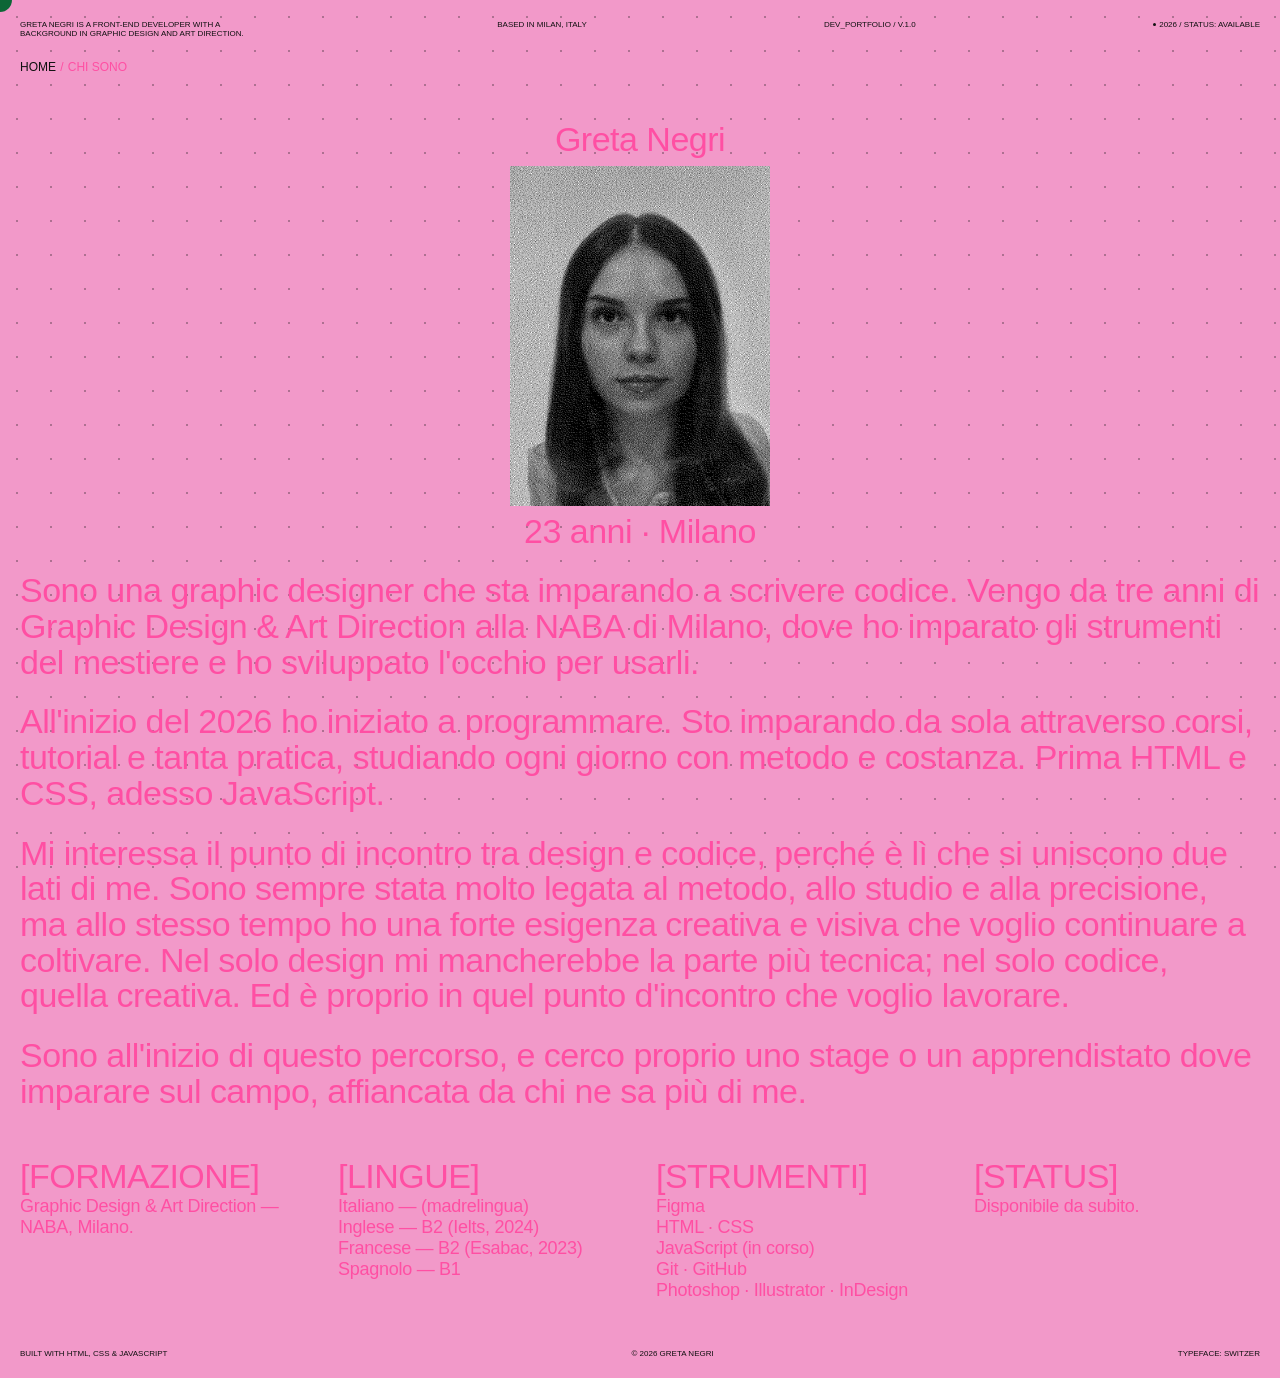
==== about.html @ 02b5675b "Split CSS into base + per-page, rename pages to English, add contact page - base.css shared; per-pag" ====
<!doctype html>
<html lang="it">
  <head>
    <meta charset="UTF-8" />
    <meta name="viewport" content="width=device-width, initial-scale=1.0" />
    <title>Chi sono — Greta Negri</title>

    <meta
      name="description"
      content="Chi è Greta Negri: graphic designer che sta imparando a scrivere codice. Formazione, strumenti e il percorso tra design e front-end, a Milano."
    />
    <meta name="author" content="Greta Negri" />

    <link rel="icon" type="image/png" href="./assets/img/favicon.png" />
    <link rel="apple-touch-icon" href="./assets/img/apple-touch-icon.png" />

    <meta property="og:type" content="website" />
    <meta
      property="og:url"
      content="https://portfolio-gretanegri.vercel.app/about.html"
    />
    <meta property="og:title" content="Chi sono — Greta Negri" />
    <meta
      property="og:description"
      content="Graphic designer che sta imparando a scrivere codice. Il mio percorso, tra metodo e creatività."
    />
    <meta
      property="og:image"
      content="https://portfolio-gretanegri.vercel.app/assets/img/index-photo.png"
    />

    <link
      rel="preload"
      href="./assets/fonts/Switzer-Regular.woff2"
      as="font"
      type="font/woff2"
      crossorigin
    />
    <link
      rel="preload"
      href="./assets/fonts/Switzer-Medium.woff2"
      as="font"
      type="font/woff2"
      crossorigin
    />

    <link rel="stylesheet" href="./src/css/base.css" />
    <link rel="stylesheet" href="./src/css/about.css" />
  </head>

  <body>
    <header>
      <p lang="en">
        Greta Negri is a front-end developer with a background in graphic design
        and art direction.
      </p>
      <p lang="en">Based in Milan, Italy</p>
      <p>dev_portfolio / v.1.0</p>
      <p lang="en">
        <span class="dot" aria-hidden="true"></span>2026 / status: available
      </p>
    </header>

    <nav class="breadcrumb" aria-label="Percorso">
      <ol>
        <li><a href="./index.html">Home</a></li>
        <li aria-current="page">Chi sono</li>
      </ol>
    </nav>

    <main class="about">
      <!-- NAME + PHOTO -->
      <div class="about__name reveal">
        <h1>Greta Negri</h1>
        <img
          src="./assets/img/about-photo.png"
          alt="Ritratto di Greta Negri"
          width="260"
          height="340"
        />
        <p>23 anni · Milano</p>
      </div>

      <!-- INTRO TEXT -->
      <div class="about__intro">
        <p class="reveal">
          Sono una graphic designer che sta imparando a scrivere codice. Vengo
          da tre anni di Graphic Design &amp; Art Direction alla NABA di Milano,
          dove ho imparato gli strumenti del mestiere e ho sviluppato l'occhio
          per usarli.
        </p>
        <p class="reveal">
          All'inizio del 2026 ho iniziato a programmare. Sto imparando da sola
          attraverso corsi, tutorial e tanta pratica, studiando ogni giorno con
          metodo e costanza. Prima HTML e CSS, adesso JavaScript.
        </p>
        <p class="reveal">
          Mi interessa il punto di incontro tra design e codice, perché è lì che
          si uniscono due lati di me. Sono sempre stata molto legata al metodo,
          allo studio e alla precisione, ma allo stesso tempo ho una forte
          esigenza creativa e visiva che voglio continuare a coltivare. Nel solo
          design mi mancherebbe la parte più tecnica; nel solo codice, quella
          creativa. Ed è proprio in quel punto d'incontro che voglio lavorare.
        </p>
        <p class="reveal">
          Sono all'inizio di questo percorso, e cerco proprio uno stage o un
          apprendistato dove imparare sul campo, affiancata da chi ne sa più di
          me.
        </p>
      </div>

      <!-- FACTS -->
      <dl class="about__facts">
        <div class="reveal">
          <dt>Formazione</dt>
          <dd>Graphic Design &amp; Art Direction — NABA, Milano.</dd>
        </div>
        <div class="reveal">
          <dt>Lingue</dt>
          <dd>Italiano — (madrelingua)</dd>
          <dd>Inglese — B2 (Ielts, 2024)</dd>
          <dd>Francese — B2 (Esabac, 2023)</dd>
          <dd>Spagnolo — B1</dd>
        </div>
        <div class="reveal">
          <dt>Strumenti</dt>
          <dd>Figma</dd>
          <dd>HTML · CSS</dd>
          <dd>JavaScript (in corso)</dd>
          <dd>Git · GitHub</dd>
          <dd>Photoshop · Illustrator · InDesign</dd>
        </div>
        <div class="reveal">
          <dt>Status</dt>
          <dd>Disponibile da subito.</dd>
        </div>
      </dl>
    </main>

    <footer>
      <p lang="en">Built with HTML, CSS &amp; JavaScript</p>
      <p>© 2026 Greta Negri</p>
      <p lang="en">Typeface: Switzer</p>
    </footer>
    <div class="cursor" aria-hidden="true"></div>

    <script src="./src/js/main.js"></script>
  </body>
</html>
---- src/css/base.css ----
/* -------------------------------------------TOKENS------------------------------------------- */
:root {
  --color-bg: #f7f5f0;
  --color-text: #111111;
  --color-pink: #ff4fa3;
  --color-pink-light: #ffd6ec;
  --color-pink-medium: #f299c9;
  --dot-color: var(--color-pink);
  --dot-halo: rgba(255, 79, 163, 0.5);
  --font-main: "Switzer", "Helvetica Neue", Helvetica, Arial, sans-serif;
  --indent: 8.75rem;
}

/* -------------------------------------------FONTS------------------------------------------- */
@font-face {
  font-family: "Switzer";
  src: url("../../assets/fonts/Switzer-Regular.woff2") format("woff2");
  font-weight: 400;
  font-style: normal;
  font-display: swap;
}
@font-face {
  font-family: "Switzer";
  src: url("../../assets/fonts/Switzer-Medium.woff2") format("woff2");
  font-weight: 500;
  font-style: normal;
  font-display: swap;
}

/* -------------------------------------------RESET------------------------------------------- */
*,
*::before,
*::after {
  box-sizing: border-box;
}

html {
  font-family: var(--font-main);
  margin: 20px;
  scroll-behavior: smooth;
}

body {
  margin: 0;
  padding: 0;
  background-color: var(--color-bg);
  background-image: radial-gradient(
    rgba(17, 17, 17, 0.3) 0.75px,
    transparent 0.75px
  );
  background-size: 34px 34px;
  background-attachment: fixed;
}

.link-list ul {
  list-style: none;
  padding: 0;
  margin: 0;
}

h1,
h2,
h3,
p,
figure {
  margin: 0;
}

/* stile del testo quando lo seleziono */
::selection {
  background-color: var(--color-pink-light);
  color: var(--color-pink);
}

/* --------------------------------------METADATA + FOOTER------------------------------------- */
header,
footer {
  display: flex;
  justify-content: space-between;
}

header p,
footer p {
  font-size: 0.5rem;
  line-height: 1.125;
  font-weight: 500;
  text-transform: uppercase;
}

/* ---------------------------------------METADATA BAR--------------------------------------- */
header {
  position: fixed;
  top: 20px;
  left: 20px;
  right: 20px;
  z-index: 10;
  color: var(--color-text);
}

header p {
  max-width: 15rem;
  color: var(--color-text);
}

/* -------------------------------------------BREADCRUMB------------------------------------------- */
.breadcrumb ol {
  list-style: none;
  margin: 0;
  padding: 0;
  display: flex;
  gap: 0.35em;
  margin-top: 2.5rem;
}

.breadcrumb li + li::before {
  content: "/";
  margin-right: 0.35em;
}

.breadcrumb {
  font-size: 0.75rem;
  font-weight: 500;
  text-transform: uppercase;
}

.breadcrumb a {
  color: var(--color-text);
  text-decoration: none;
  transition: color 0.2s ease;
}

.breadcrumb a:hover {
  color: var(--color-pink);
}

/* -------------------------------------------CURSORE------------------------------------------- */
@media (hover: hover) and (pointer: fine) {
  .cursor {
    position: fixed;
    top: 0;
    left: 0;
    width: 24px;
    height: 24px;
    border-radius: 50%; /* cerchio */
    background: #fff;
    mix-blend-mode: difference; /* inverte sopra ciò che c'è dietro */
    pointer-events: none; /* ← FONDAMENTALE: non blocca i click */
    transform: translate(-50%, -50%); /* centra il cerchio sulla punta */
    z-index: 9999; /* sopra tutto */
    transition:
      width 0.25s ease,
      height 0.25s ease;
  }
}

.cursor--hover {
  width: 56px;
  height: 56px;
}

/* -------------------------------------------STATUS DOT------------------------------------------- */
.dot {
  display: inline-block;
  width: 0.4em;
  height: 0.4em;
  border-radius: 50%;
  background: var(--dot-color);
  margin-right: 0.4em;
  vertical-align: middle;
  animation: pulse 2.4s ease-out infinite;
}

@keyframes pulse {
  0% {
    box-shadow: 0 0 0 0 var(--dot-halo);
  }
  60% {
    box-shadow: 0 0 0 0.7em transparent;
  }
  100% {
    box-shadow: 0 0 0 0 transparent;
  }
}

/* ---------------------------------- MOTION OFF (globale) ---------------------------------- */
@media (prefers-reduced-motion: reduce) {
  /* SE l'utente vuole meno movimento... */
  *,
  *::before,
  *::after {
    animation: none !important; /* ...spegni le animazioni */
    transition: none !important;
  }
  .reveal-load {
    opacity: 1;
  }
}

/* ------------------------- HEADER RESPONSIVE (vale su tutte le pagine) ------------------------- */
@media (max-width: 1024px) {
  header {
    position: static;
  }
}

@media (max-width: 600px) {
  header p:nth-child(n + 3) {
    display: none;
  }
}
---- src/css/about.css ----
body {
  background-color: var(--color-pink-medium);
  color: var(--color-pink);
  --dot-color: var(--color-text);
  --dot-halo: rgba(17, 17, 17, 0.4);
}

/* -------------------------------------------MAIN------------------------------------------- */
.about {
  margin-top: 3rem;
}

/* -------------------------------------------LAYOUT------------------------------------------- */
.about__name,
.about__intro,
.about__facts {
  max-width: 90rem;
  margin-inline: auto;
}

/* -------------------------------------------NAME + PHOTO------------------------------------------- */
.about__name :is(h1, p),
.about__intro {
  font-size: 2.125rem;
  line-height: 1.05;
  letter-spacing: -0.015em;
  font-weight: 400;
}

.about__name {
  display: flex;
  flex-direction: column;
  align-items: center;
  gap: 0.5rem;
}

/* -------------------------------------------INTRO TEXT------------------------------------------- */
.about__intro {
  display: flex;
  flex-direction: column;
  gap: 1.5rem;
  margin-top: 1.5rem;
}

/* -------------------------------------------FACTS------------------------------------------- */
.about__facts {
  display: grid;
  grid-template-columns: repeat(4, 1fr);
  gap: 2rem;
  margin-top: 3rem;
  margin-bottom: 3rem;
}

.about__facts dt {
  font-size: 2.125rem;
  font-weight: 500;
  letter-spacing: -0.015em;
  text-transform: uppercase;
}

.about__facts dt::before {
  content: "[";
}

.about__facts dt::after {
  content: "]";
}

.about__facts dd {
  margin: 0;
  font-size: 1.125rem;
  letter-spacing: -0.015em;
}

/* -------------------------------------------FOOTER------------------------------------------- */
footer p {
  color: var(--color-text);
}

/* ============================================================= */
/* --- RESPONSIVE (desktop-first) --- */
/* ============================================================= */

/* -------------------------------------------TABLET------------------------------------------- */
@media (max-width: 900px) {
  .about__facts {
    grid-template-columns: repeat(2, 1fr);
  }

  .about__name img {
    width: 30%;
    height: auto;
  }
}

/* -------------------------------------------MOBILE------------------------------------------- */
@media (max-width: 600px) {
  .about__name :is(h1, p),
  .about__intro,
  .about__facts dt {
    font-size: 1.5rem;
  }

  .about__photo {
    max-width: 100%;
    height: auto;
  }

  .about__facts {
    grid-template-columns: 1fr;
    gap: 1.5rem;
  }
}
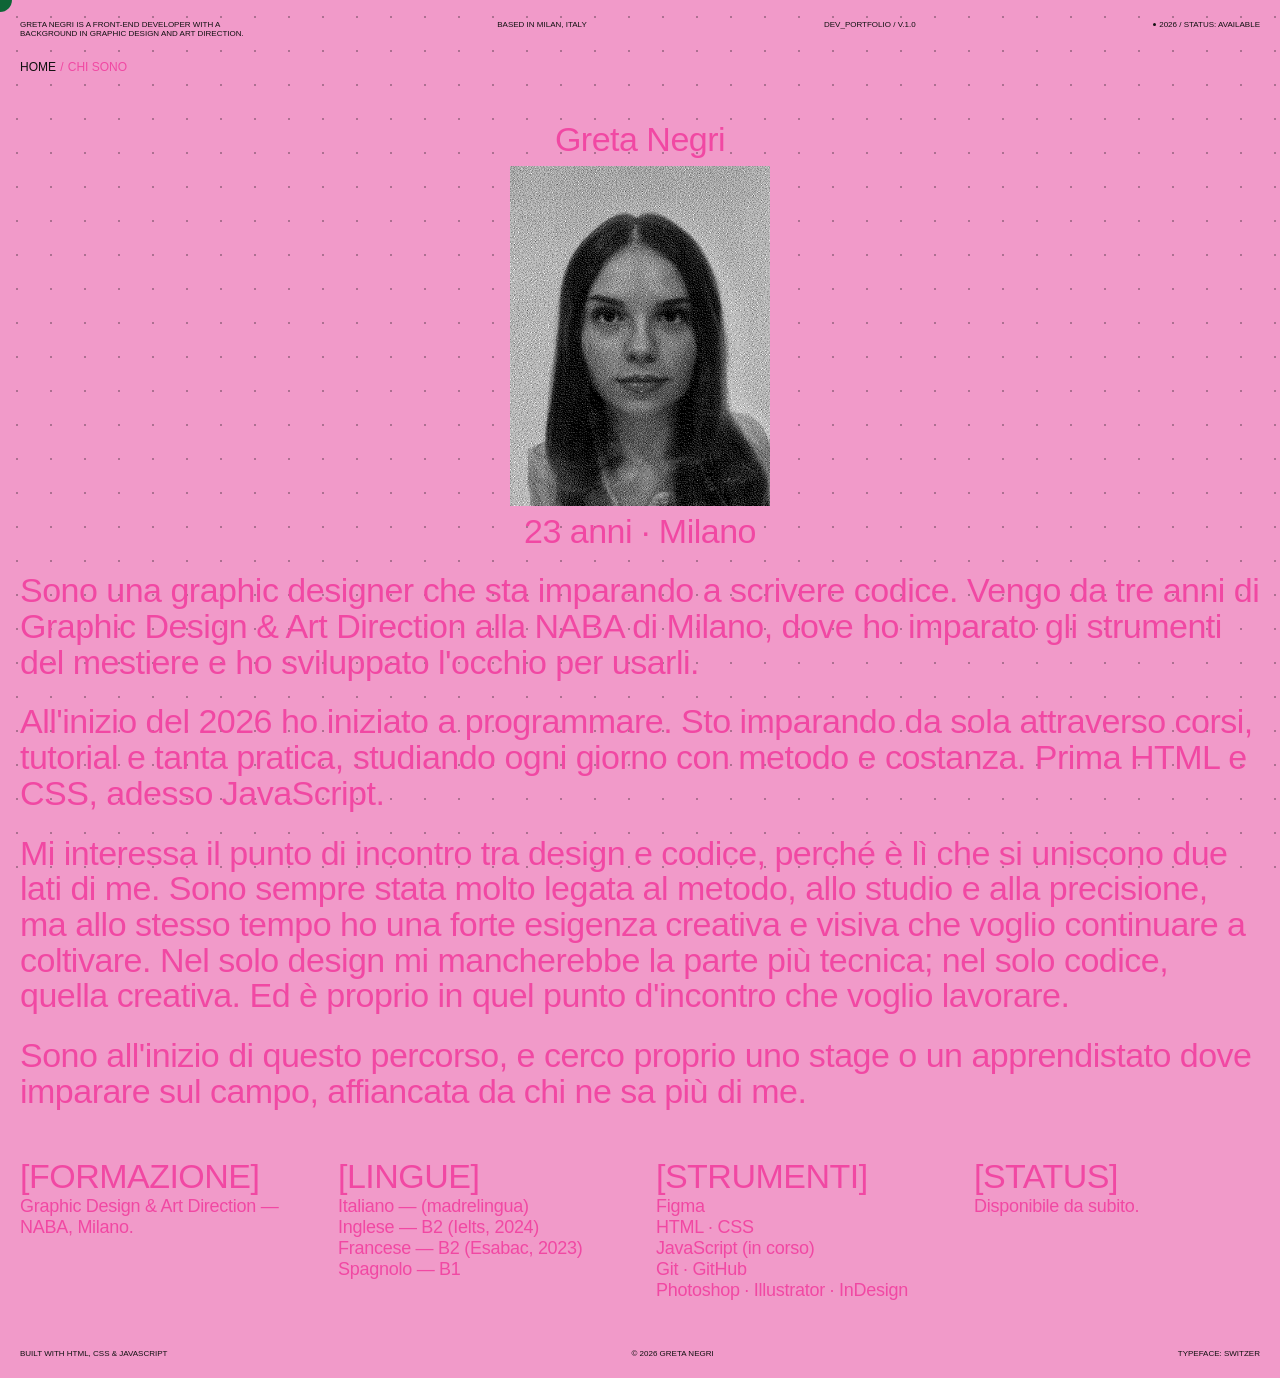
==== commit 34ed17a2: "feat: smooth scroll, entrance animations, scroll-lit about text" ====
--- a/about.html
+++ b/about.html
@@ -83,18 +83,18 @@
 
       <!-- INTRO TEXT -->
       <div class="about__intro">
-        <p class="reveal">
+        <p class="reveal-text">
           Sono una graphic designer che sta imparando a scrivere codice. Vengo
           da tre anni di Graphic Design &amp; Art Direction alla NABA di Milano,
           dove ho imparato gli strumenti del mestiere e ho sviluppato l'occhio
           per usarli.
         </p>
-        <p class="reveal">
+        <p class="reveal-text">
           All'inizio del 2026 ho iniziato a programmare. Sto imparando da sola
           attraverso corsi, tutorial e tanta pratica, studiando ogni giorno con
           metodo e costanza. Prima HTML e CSS, adesso JavaScript.
         </p>
-        <p class="reveal">
+        <p class="reveal-text">
           Mi interessa il punto di incontro tra design e codice, perché è lì che
           si uniscono due lati di me. Sono sempre stata molto legata al metodo,
           allo studio e alla precisione, ma allo stesso tempo ho una forte
@@ -102,7 +102,7 @@
           design mi mancherebbe la parte più tecnica; nel solo codice, quella
           creativa. Ed è proprio in quel punto d'incontro che voglio lavorare.
         </p>
-        <p class="reveal">
+        <p class="reveal-text">
           Sono all'inizio di questo percorso, e cerco proprio uno stage o un
           apprendistato dove imparare sul campo, affiancata da chi ne sa più di
           me.
@@ -144,6 +144,7 @@
     </footer>
     <div class="cursor" aria-hidden="true"></div>
 
+    <script src="./src/js/vendor/lenis.min.js"></script>
     <script src="./src/js/main.js"></script>
   </body>
 </html>
--- a/src/css/base.css
+++ b/src/css/base.css
@@ -1,10 +1,10 @@
 /* -------------------------------------------TOKENS------------------------------------------- */
 :root {
-  --color-bg: #f7f5f0;
+  --color-bg: #ffffff;
   --color-text: #111111;
-  --color-pink: #ff4fa3;
+  --color-pink: #f148a3;
   --color-pink-light: #ffd6ec;
-  --color-pink-medium: #f299c9;
+  --color-pink-medium: #f19ac9;
   --dot-color: var(--color-pink);
   --dot-halo: rgba(255, 79, 163, 0.5);
   --font-main: "Switzer", "Helvetica Neue", Helvetica, Arial, sans-serif;
@@ -146,7 +146,7 @@
     mix-blend-mode: difference; /* inverte sopra ciò che c'è dietro */
     pointer-events: none; /* ← FONDAMENTALE: non blocca i click */
     transform: translate(-50%, -50%); /* centra il cerchio sulla punta */
-    z-index: 9999; /* sopra tutto */
+    z-index: 10001; /* sopra tutto, anche sopra l'overlay contatti (10000) */
     transition:
       width 0.25s ease,
       height 0.25s ease;
@@ -182,6 +182,52 @@
   }
 }
 
+/* ---------------------------------- SMOOTH SCROLL (Lenis) ---------------------------------- */
+html.lenis,
+html.lenis body {
+  height: auto;
+}
+.lenis.lenis-smooth {
+  scroll-behavior: auto !important; /* niente doppio smooth col CSS nativo */
+}
+.lenis.lenis-smooth [data-lenis-prevent] {
+  overscroll-behavior: contain;
+}
+.lenis.lenis-stopped {
+  overflow: hidden;
+}
+
+/* ---------------------------------- ENTRANCE AL CARICAMENTO ---------------------------------- */
+/* animazione condivisa: l'elemento entra salendo (usata da home e altre pagine).
+   Nota: opacity 0 vive SOLO qui dentro → se l'animazione è spenta
+   (motion-off), l'elemento resta a opacity 1 e la pagina è visibile. */
+@keyframes rise {
+  from {
+    opacity: 0;
+    transform: translateY(1rem);
+  }
+  to {
+    opacity: 1;
+    transform: translateY(0);
+  }
+}
+
+/* classe riutilizzabile: chi ha .reveal entra con la cascata "rise" al load */
+.reveal {
+  animation: rise 1s ease both;
+}
+
+/* ---------------------------------- TESTO ACCESO ALLO SCROLL (#4) ---------------------------------- */
+/* le parole partono opache e prendono colore man mano che scorri.
+   Gli <span class="word"> li crea il JavaScript spezzando il testo. */
+.reveal-text .word {
+  opacity: 0.3;
+  transition: opacity 0.3s ease;
+}
+.reveal-text .word.is-lit {
+  opacity: 1;
+}
+
 /* ---------------------------------- MOTION OFF (globale) ---------------------------------- */
 @media (prefers-reduced-motion: reduce) {
   /* SE l'utente vuole meno movimento... */
@@ -191,7 +237,8 @@
     animation: none !important; /* ...spegni le animazioni */
     transition: none !important;
   }
-  .reveal-load {
+  /* ...e mostra il testo del #4 già pieno, senza effetto */
+  .reveal-text .word {
     opacity: 1;
   }
 }
--- a/src/css/about.css
+++ b/src/css/about.css
@@ -8,6 +8,24 @@
 /* -------------------------------------------MAIN------------------------------------------- */
 .about {
   margin-top: 3rem;
+}
+
+/* -------------------------------------------ENTRANCE (cascata)------------------------------------------- */
+/* .reveal porta già l'animazione "rise" da base.css: qui aggiungo solo i ritardi */
+.about__name {
+  animation-delay: 0.05s;
+}
+.about__facts > div:nth-child(1) {
+  animation-delay: 0.15s;
+}
+.about__facts > div:nth-child(2) {
+  animation-delay: 0.25s;
+}
+.about__facts > div:nth-child(3) {
+  animation-delay: 0.35s;
+}
+.about__facts > div:nth-child(4) {
+  animation-delay: 0.45s;
 }
 
 /* -------------------------------------------LAYOUT------------------------------------------- */
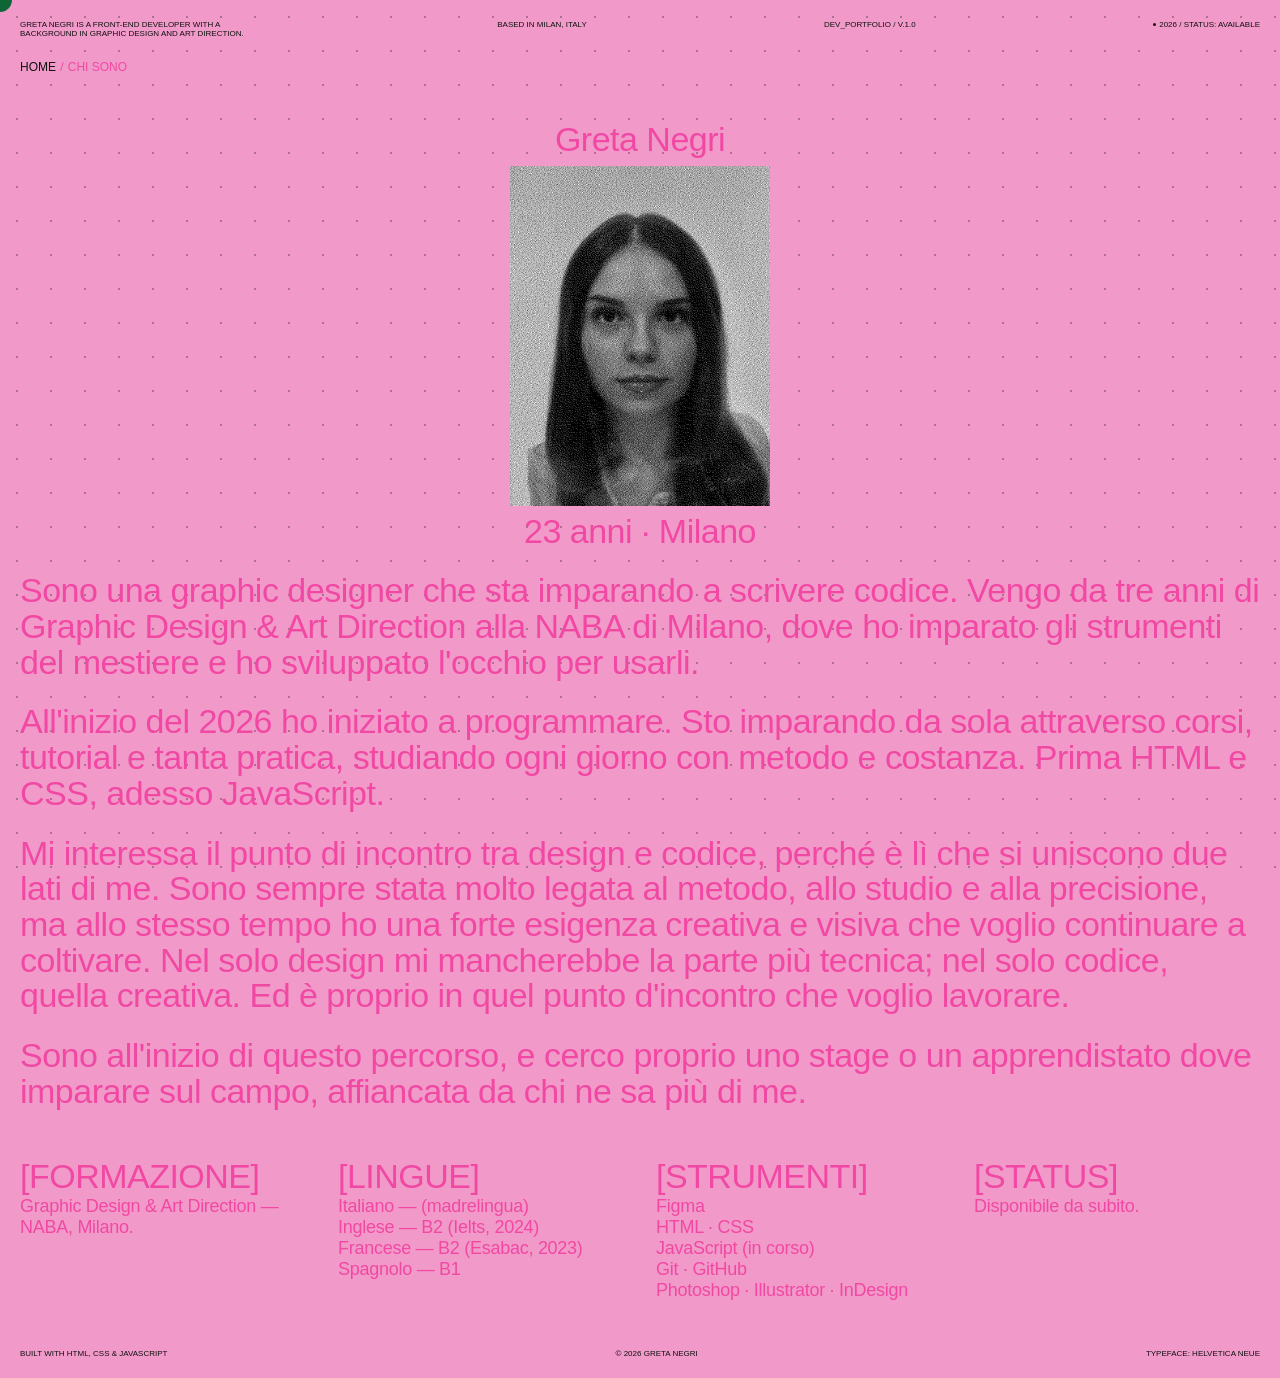
==== commit e105292c: "chore: switch to system Helvetica Neue, reorganize assets, compress project video" ====
--- a/about.html
+++ b/about.html
@@ -11,8 +11,8 @@
     />
     <meta name="author" content="Greta Negri" />
 
-    <link rel="icon" type="image/png" href="./assets/img/favicon.png" />
-    <link rel="apple-touch-icon" href="./assets/img/apple-touch-icon.png" />
+    <link rel="icon" type="image/png" href="./assets/img/icons/favicon.png" />
+    <link rel="apple-touch-icon" href="./assets/img/icons/apple-touch-icon.png" />
 
     <meta property="og:type" content="website" />
     <meta
@@ -26,22 +26,7 @@
     />
     <meta
       property="og:image"
-      content="https://portfolio-gretanegri.vercel.app/assets/img/index-photo.png"
-    />
-
-    <link
-      rel="preload"
-      href="./assets/fonts/Switzer-Regular.woff2"
-      as="font"
-      type="font/woff2"
-      crossorigin
-    />
-    <link
-      rel="preload"
-      href="./assets/fonts/Switzer-Medium.woff2"
-      as="font"
-      type="font/woff2"
-      crossorigin
+      content="https://portfolio-gretanegri.vercel.app/assets/img/greta/portrait-home.png"
     />
 
     <link rel="stylesheet" href="./src/css/base.css" />
@@ -73,7 +58,7 @@
       <div class="about__name reveal">
         <h1>Greta Negri</h1>
         <img
-          src="./assets/img/about-photo.png"
+          src="./assets/img/greta/portrait-about.png"
           alt="Ritratto di Greta Negri"
           width="260"
           height="340"
@@ -140,7 +125,7 @@
     <footer>
       <p lang="en">Built with HTML, CSS &amp; JavaScript</p>
       <p>© 2026 Greta Negri</p>
-      <p lang="en">Typeface: Switzer</p>
+      <p lang="en">Typeface: Helvetica Neue</p>
     </footer>
     <div class="cursor" aria-hidden="true"></div>
 
--- a/src/css/base.css
+++ b/src/css/base.css
@@ -7,24 +7,8 @@
   --color-pink-medium: #f19ac9;
   --dot-color: var(--color-pink);
   --dot-halo: rgba(255, 79, 163, 0.5);
-  --font-main: "Switzer", "Helvetica Neue", Helvetica, Arial, sans-serif;
+  --font-main: "Helvetica Neue", Helvetica, Arial, sans-serif;
   --indent: 8.75rem;
-}
-
-/* -------------------------------------------FONTS------------------------------------------- */
-@font-face {
-  font-family: "Switzer";
-  src: url("../../assets/fonts/Switzer-Regular.woff2") format("woff2");
-  font-weight: 400;
-  font-style: normal;
-  font-display: swap;
-}
-@font-face {
-  font-family: "Switzer";
-  src: url("../../assets/fonts/Switzer-Medium.woff2") format("woff2");
-  font-weight: 500;
-  font-style: normal;
-  font-display: swap;
 }
 
 /* -------------------------------------------RESET------------------------------------------- */
